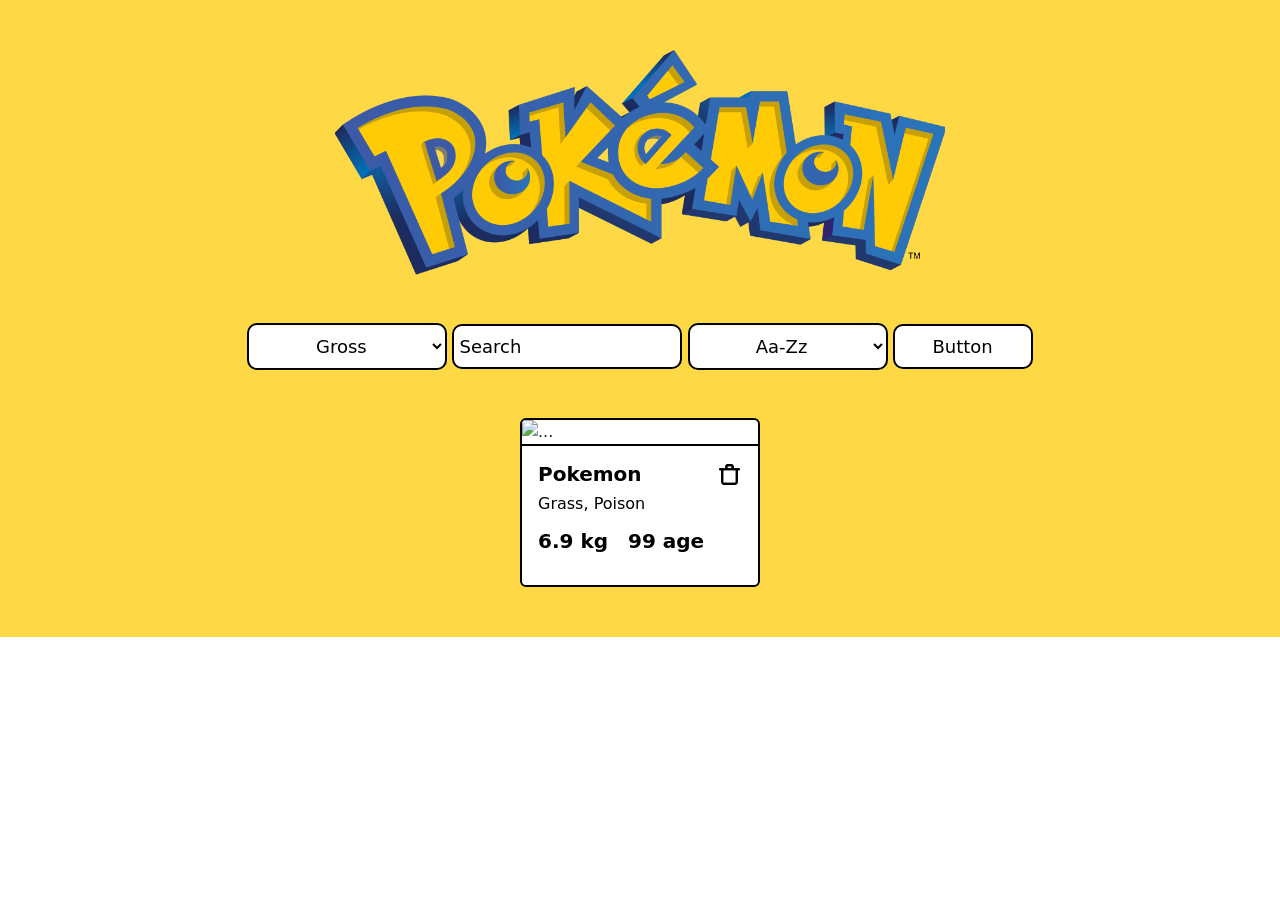
==== Pockemons/pockemons.html @ ff1ae6f5 "fix" ====
<!DOCTYPE html>
<html lang="en">
  <head>
    <meta charset="UTF-8" />
    <meta name="viewport" content="width=device-width, initial-scale=1.0" />
    <title>Document</title>

    <link rel="stylesheet" href="/css/pockemons.min.css" />
    <link
      href="https://cdn.jsdelivr.net/npm/bootstrap@5.2.3/dist/css/bootstrap.min.css"
      rel="stylesheet"
      integrity="sha384-rbsA2VBKQhggwzxH7pPCaAqO46MgnOM80zW1RWuH61DGLwZJEdK2Kadq2F9CUG65"
      crossorigin="anonymous"
    />
  </head>
  <body>
    <section class="hero">
      <div class="container">
        <div class="box">
          <svg
            width="610"
            height="225"
            viewBox="0 0 610 225"
            fill="none"
            xmlns="http://www.w3.org/2000/svg"
            xmlns:xlink="http://www.w3.org/1999/xlink"
          >
            <rect width="610" height="225" fill="url(#pattern0)" />
            <defs>
              <pattern
                id="pattern0"
                patternContentUnits="objectBoundingBox"
                width="1"
                height="1"
              >
                <use
                  xlink:href="#image0_1_24"
                  transform="matrix(0.000978388 0 0 0.00265252 -0.000934905 0)"
                />
              </pattern>
              <image
                id="image0_1_24"
                width="1024"
                height="377"
                xlink:href="[data-uri]"
              />
            </defs>
          </svg>
          <form class="form mt-5">
            <select class="select-style" name="" id="">
              <option value="gross">Gross</option>
              <option value="gross">Gross</option>
            </select>
            <input class="input-style" type="search" placeholder="Search" />
            <select class="select-style" name="" id="">
              <option value="aa-zz">Aa-Zz</option>
              <option value="aa-zz">Aa-Zz</option>
            </select>
            <button class="btn-style" id="search-btn">Button</button>
          </form>
          <div class="cards mt-5">
            <div class="card" id="card" style="width: 15rem">
              <img src="" class="card-img-top" alt="..." />
              <div class="card-body card__body">
                <div class="d-flex justify-content-between">
                  <div>
                    <h5 class="card__title">Pokemon</h5>
                    <p class="card__text">Grass, Poison</p>
                  </div>
                  <svg
                    width="25"
                    height="25"
                    viewBox="0 0 30 30"
                    fill="none"
                    id="delete-btn"
                    xmlns="http://www.w3.org/2000/svg"
                  >
                    <path
                      fill-rule="evenodd"
                      clip-rule="evenodd"
                      d="M22.5 23.75C22.5 24.4387 21.94 25 21.25 25H8.75C8.06 25 7.5 24.4387 7.5 23.75V10H22.5V23.75ZM12.5 5.41C12.5 5.21625 12.7675 5 13.125 5H16.875C17.2325 5 17.5 5.21625 17.5 5.41V7.5H12.5V5.41ZM26.25 7.5H25H20V5.41C20 3.805 18.5987 2.5 16.875 2.5H13.125C11.4012 2.5 10 3.805 10 5.41V7.5H5H3.75C3.0625 7.5 2.5 8.0625 2.5 8.75C2.5 9.4375 3.0625 10 3.75 10H5V23.75C5 25.8175 6.6825 27.5 8.75 27.5H21.25C23.3175 27.5 25 25.8175 25 23.75V10H26.25C26.9375 10 27.5 9.4375 27.5 8.75C27.5 8.0625 26.9375 7.5 26.25 7.5Z"
                      fill="black"
                    />
                    <mask
                      id="mask0_1_502"
                      style="mask-type: luminance"
                      maskUnits="userSpaceOnUse"
                      x="2"
                      y="2"
                      width="26"
                      height="26"
                    >
                      <path
                        class="change"
                        fill-rule="evenodd"
                        clip-rule="evenodd"
                        d="M22.5 23.75C22.5 24.4387 21.94 25 21.25 25H8.75C8.06 25 7.5 24.4387 7.5 23.75V10H22.5V23.75ZM12.5 5.41C12.5 5.21625 12.7675 5 13.125 5H16.875C17.2325 5 17.5 5.21625 17.5 5.41V7.5H12.5V5.41ZM26.25 7.5H25H20V5.41C20 3.805 18.5987 2.5 16.875 2.5H13.125C11.4012 2.5 10 3.805 10 5.41V7.5H5H3.75C3.0625 7.5 2.5 8.0625 2.5 8.75C2.5 9.4375 3.0625 10 3.75 10H5V23.75C5 25.8175 6.6825 27.5 8.75 27.5H21.25C23.3175 27.5 25 25.8175 25 23.75V10H26.25C26.9375 10 27.5 9.4375 27.5 8.75C27.5 8.0625 26.9375 7.5 26.25 7.5Z"
                        fill="white"
                      />
                    </mask>
                    <g mask="url(#mask0_1_502)">
                      <rect
                        width="30"
                        height="30"
                        class="change"
                        fill="black"
                      />
                    </g>
                  </svg>
                </div>
                <div class="card__content">
                  <p class="card__kg">6.9 kg</p>
                  <p class="card__age">99 age</p>
                </div>
              </div>
            </div>
          </div>
        </div>
      </div>
    </section>
    <script src="pokemon.js"></script>
    <script src="pockemons.js"></script>
  </body>
</html>
---- css/pockemons.min.css ----
*{margin:0;padding:0}.container{width:1200px;margin:0 auto}select,input{outline:none}.hero{background:#ffd845}.box{padding:50px;display:flex;flex-direction:column;align-items:center}.select-style,.input-style,.btn-style{border-radius:10px;border:2px solid #000;background:#fff;color:#000;font-size:18px;line-height:normal}.select-style{width:200px;padding:10px 0;text-align:center}.input-style{width:230px;padding:10px 5px 10px 5px}input::-moz-placeholder{color:#000;font-size:18px;line-height:normal}input::placeholder{color:#000;font-size:18px;line-height:normal}.btn-style{width:140px;padding:10px 0}.cards{display:flex;flex-wrap:wrap;align-items:center;justify-content:center;gap:30px}#card{border:2px solid #000}.card__title{color:#000;font-size:20px;font-weight:700;line-height:normal}.card__text{color:#000;font-size:16px;font-style:normal;font-weight:500;line-height:normal}.card__body{border-top:2px solid #000}.card__content{display:flex;align-items:center;justify-content:start;gap:20px}.card__kg,.card__age{color:#000;font-size:20px;font-style:normal;font-weight:700;line-height:normal}.change:hover{fill:red}.change:active{fill:#000}/*# sourceMappingURL=pockemons.min.css.map */
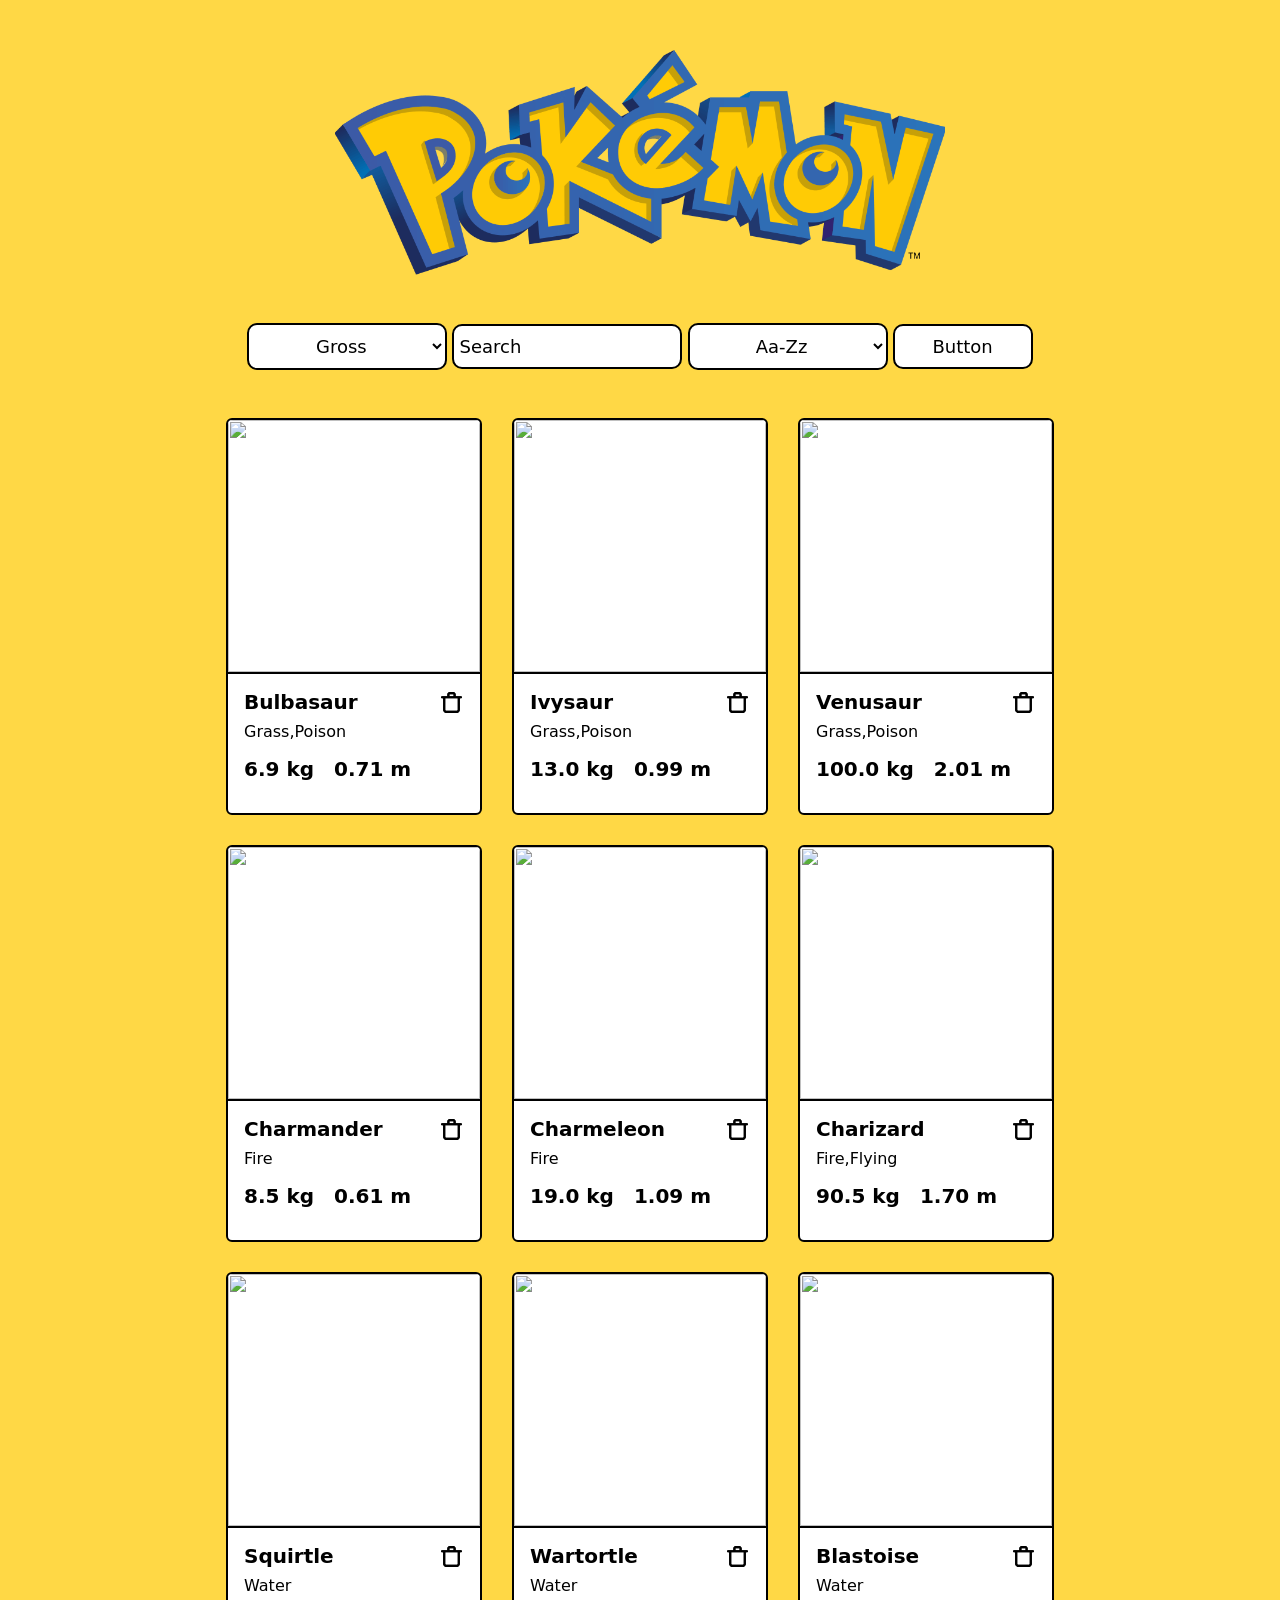
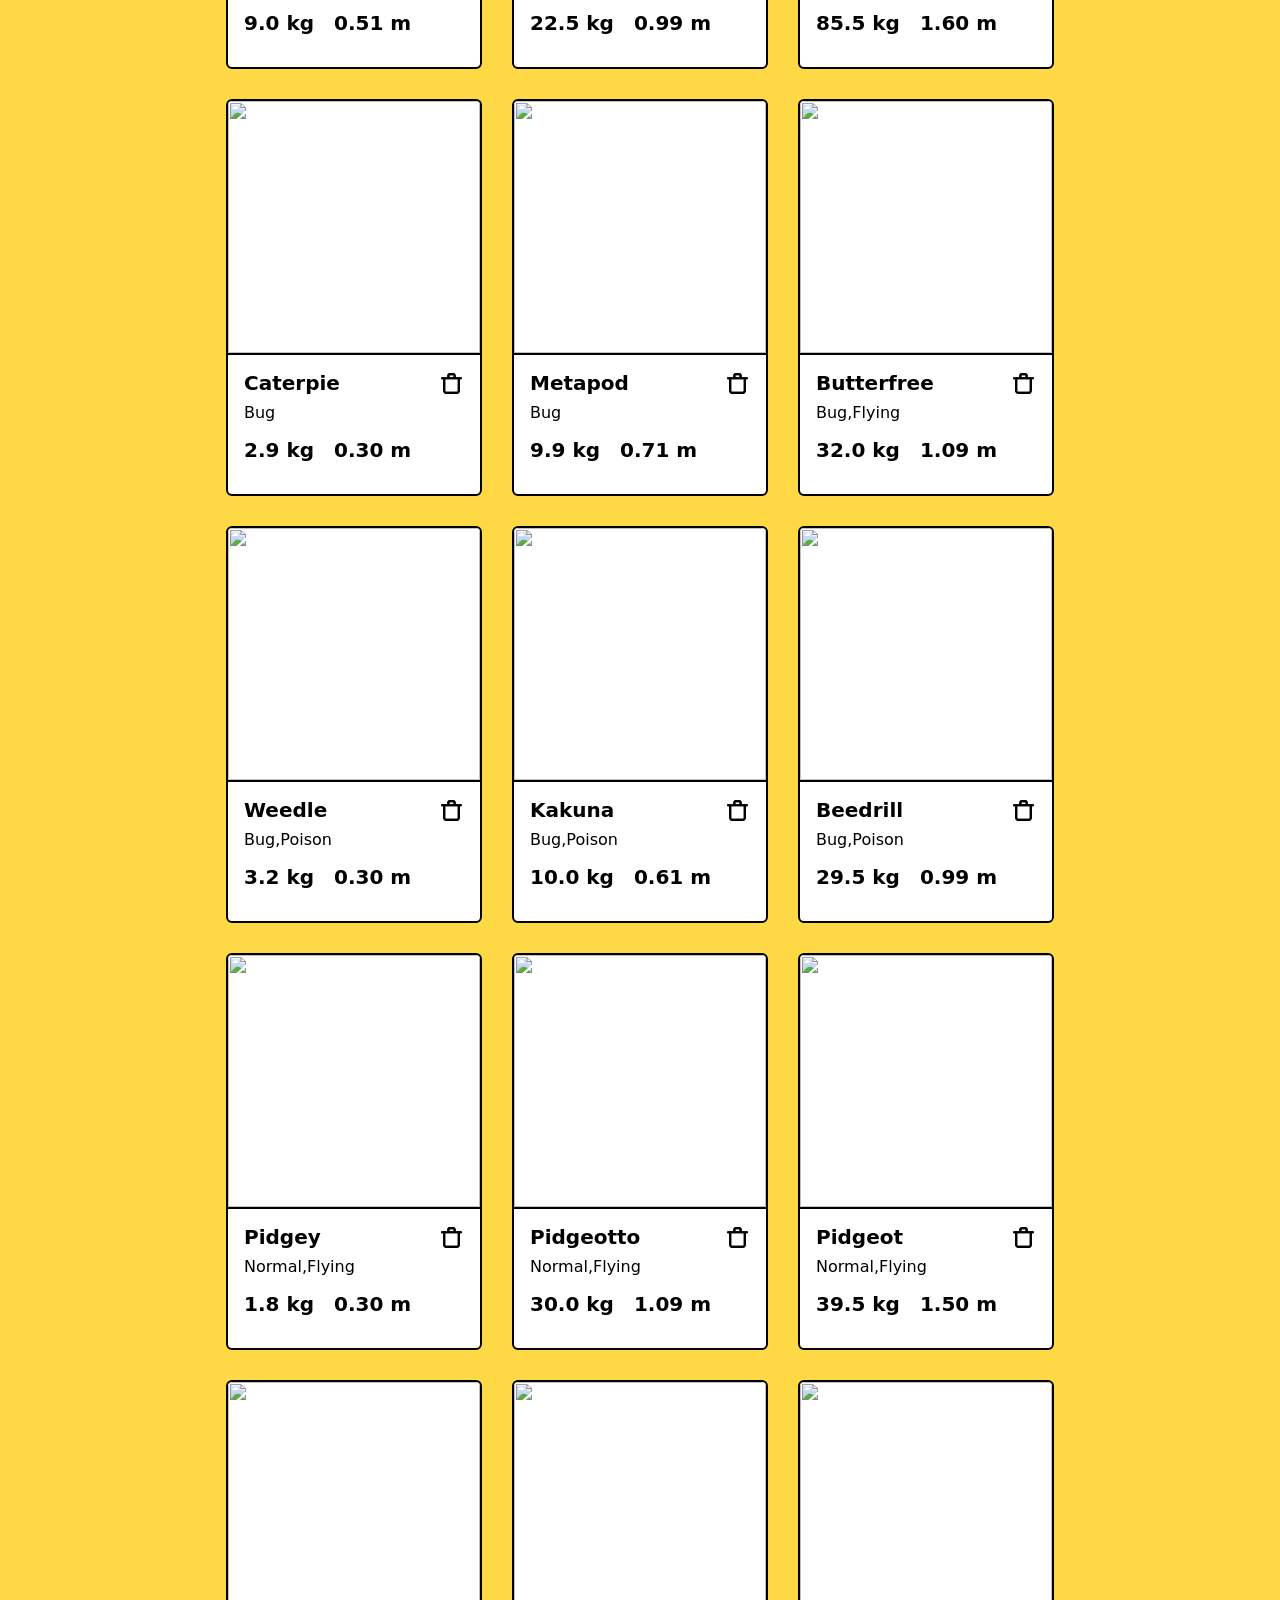
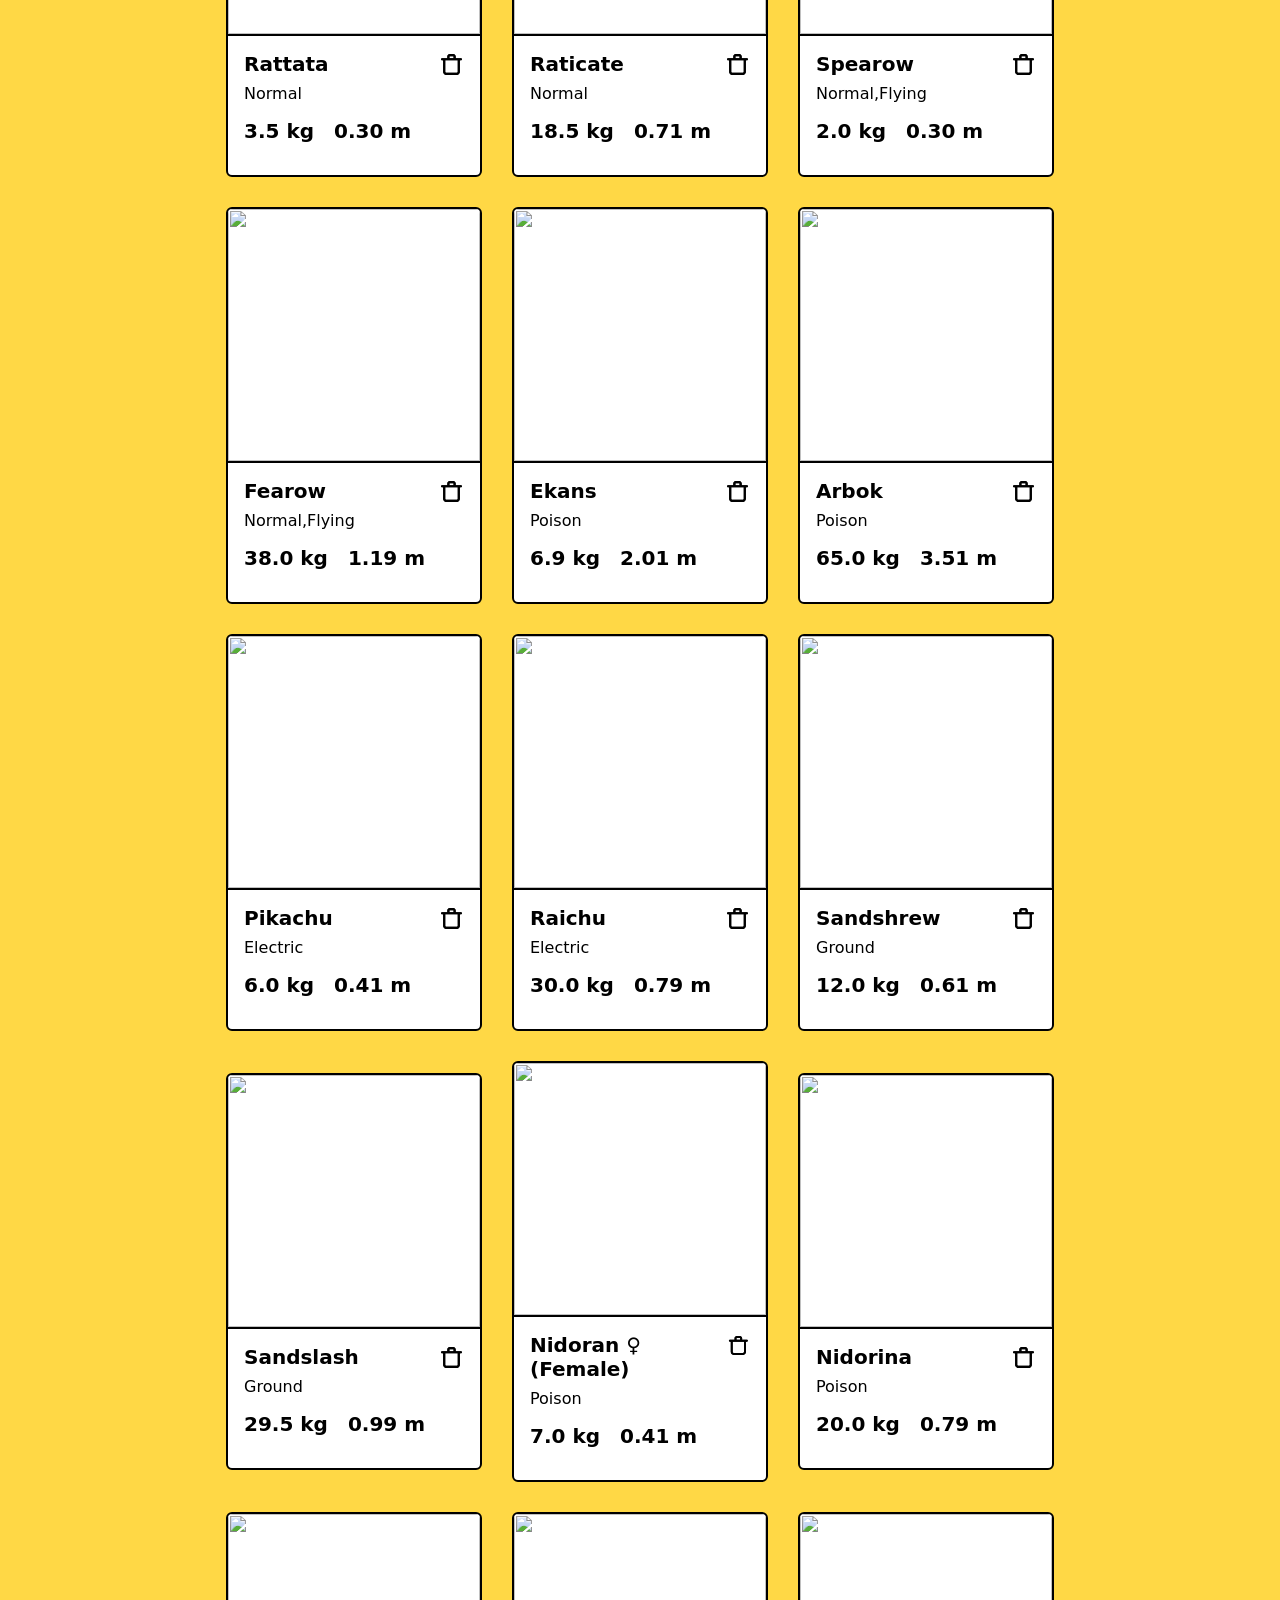
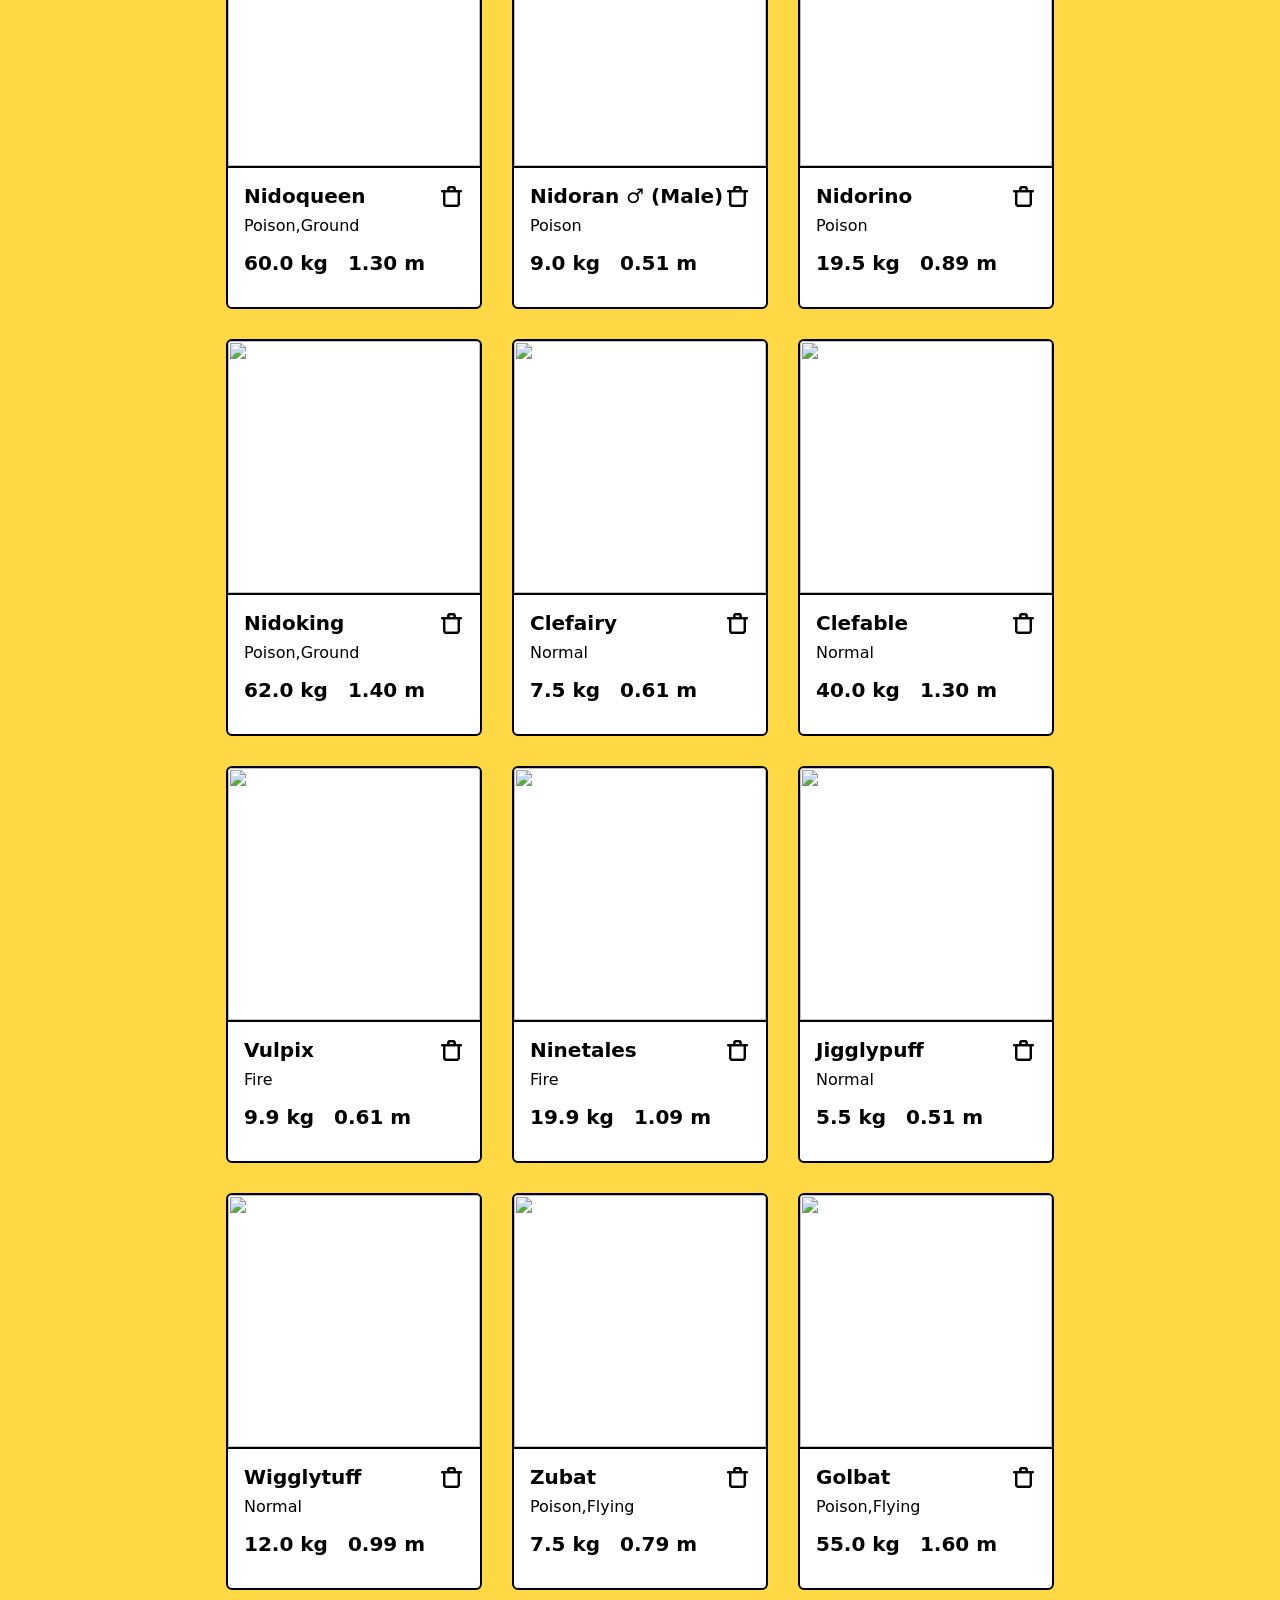
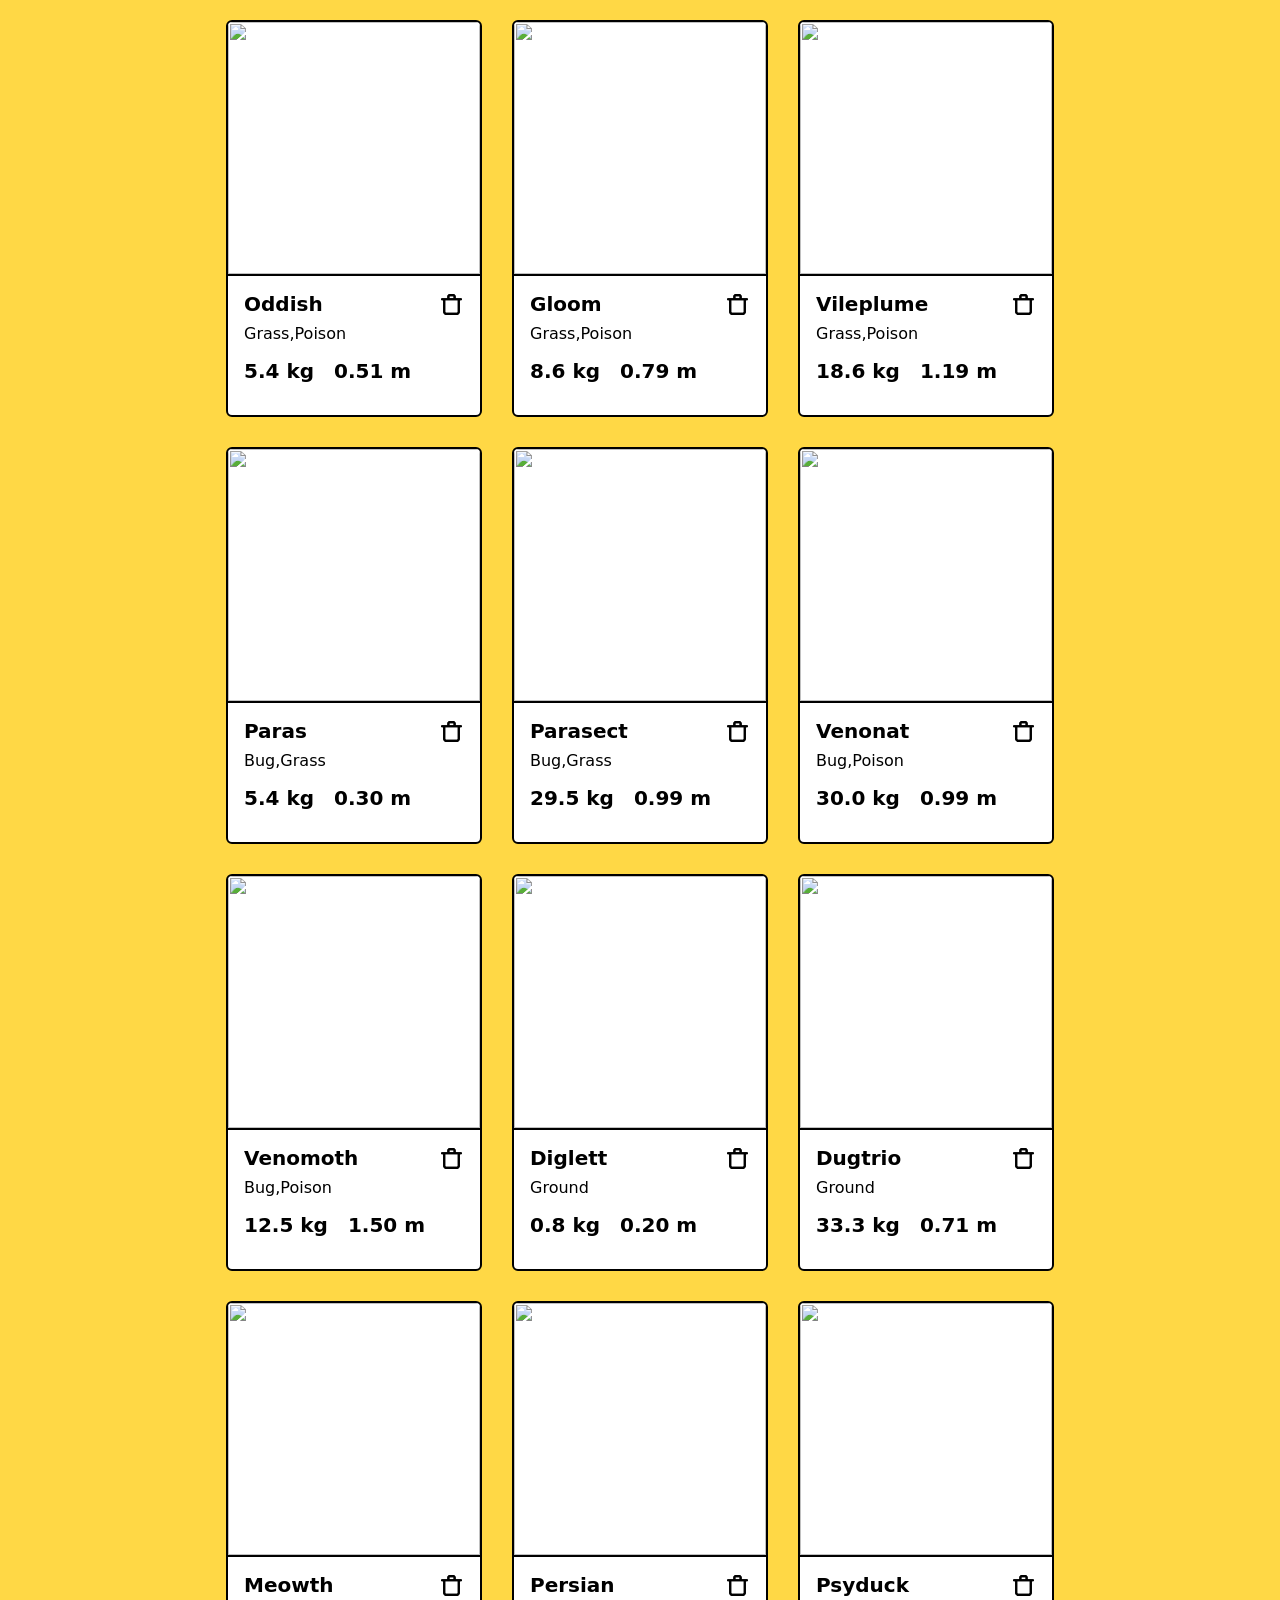
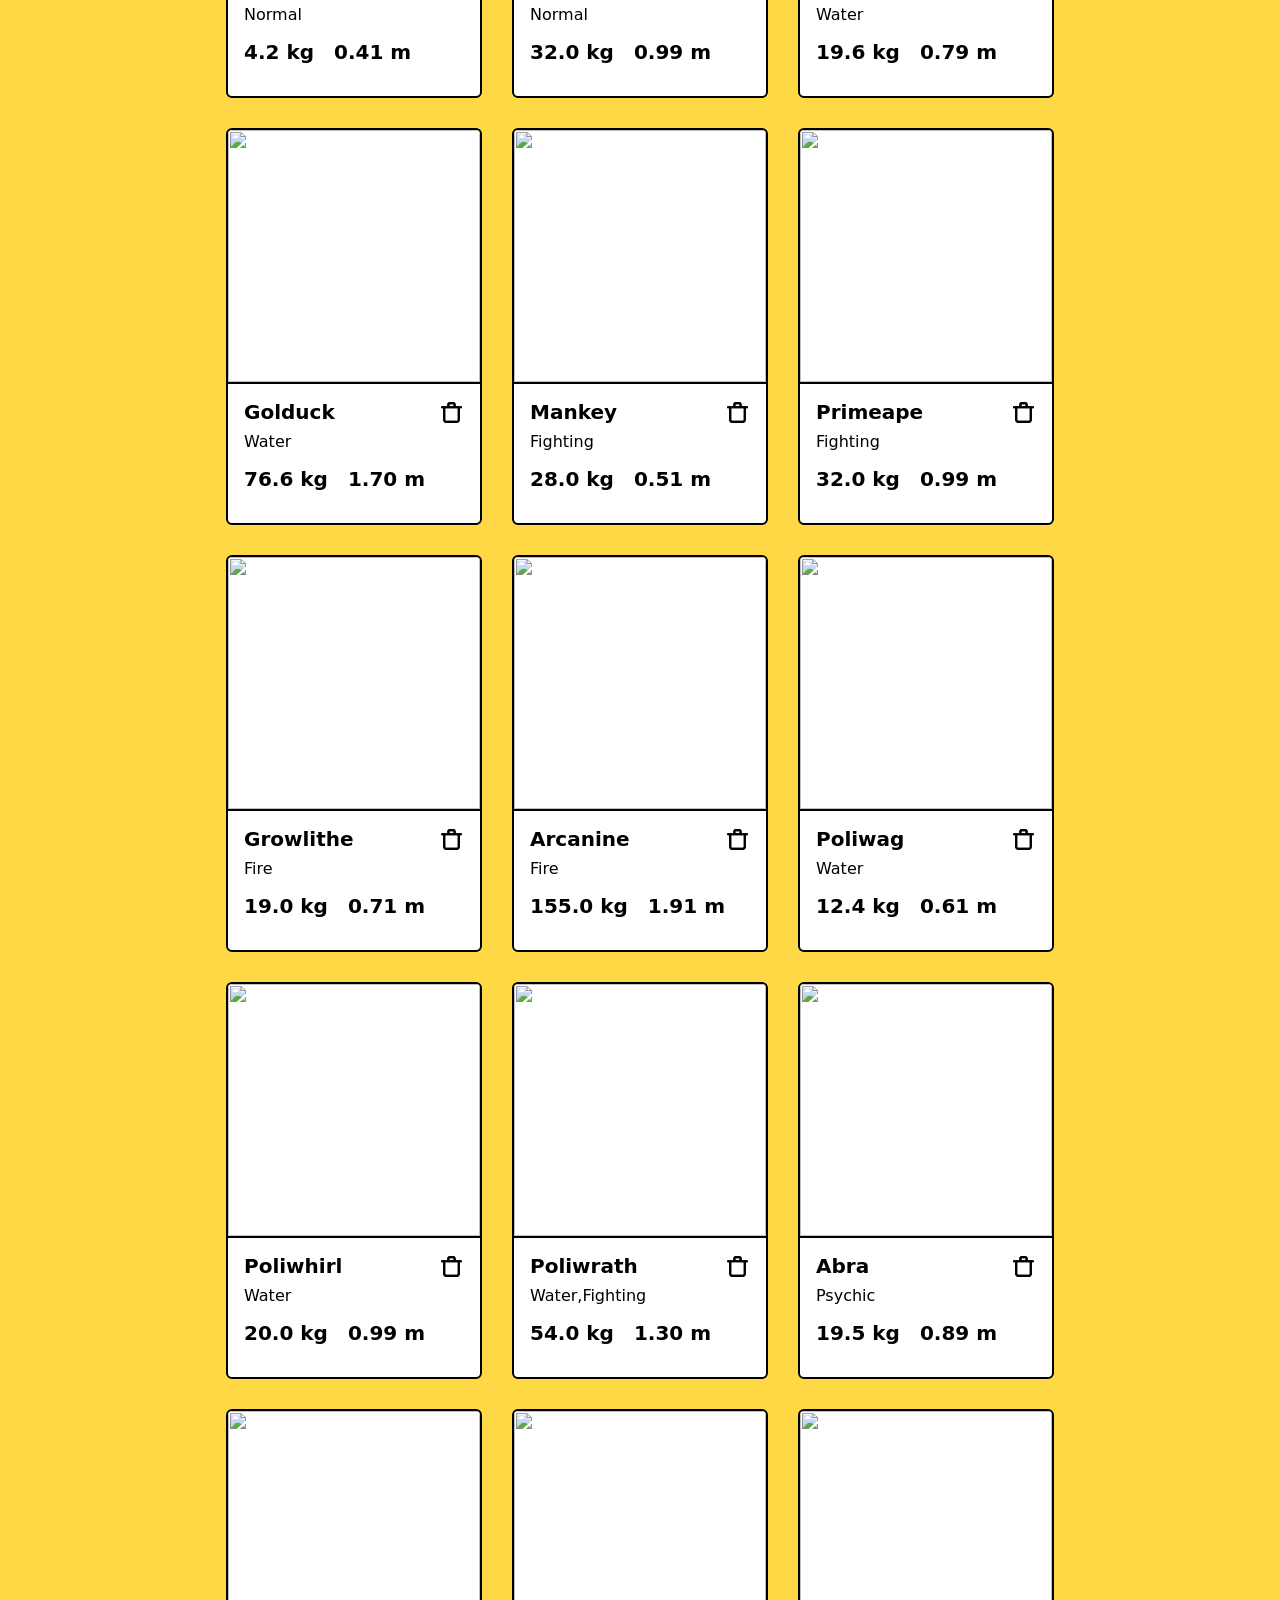
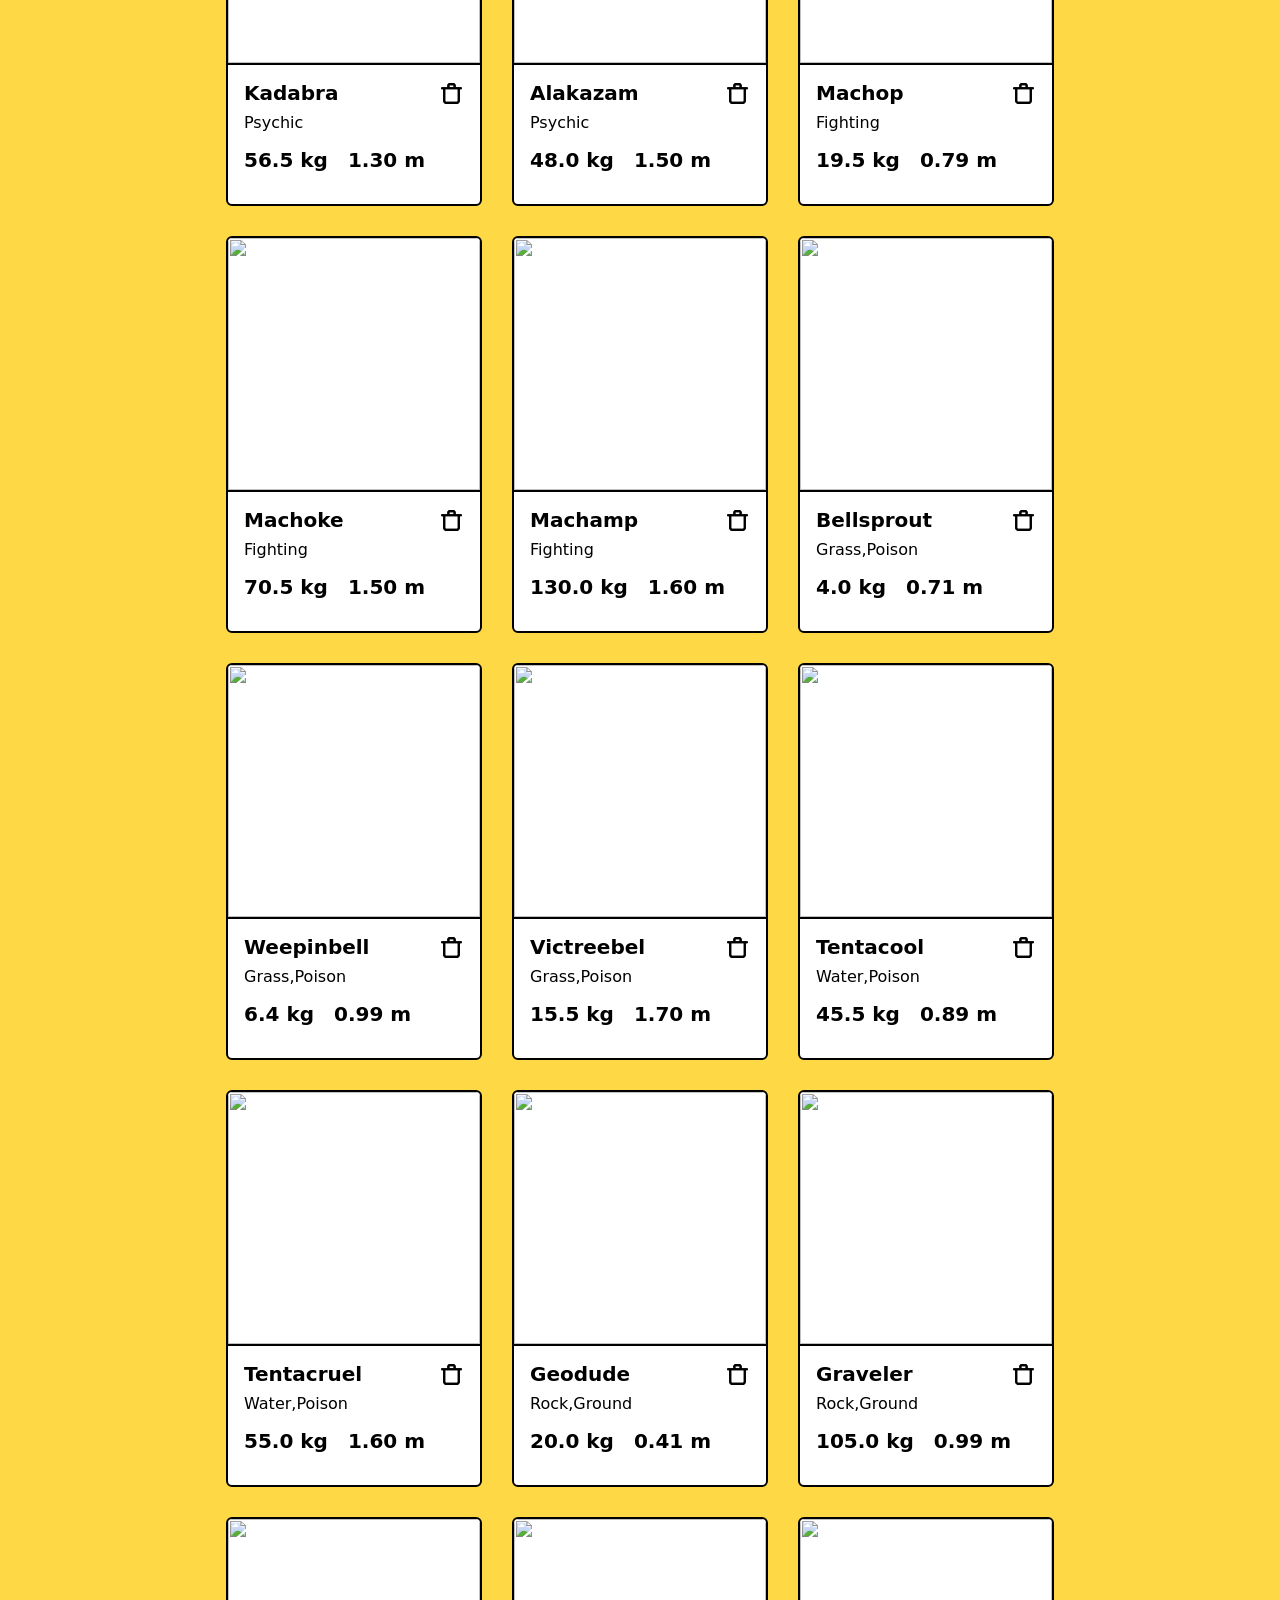
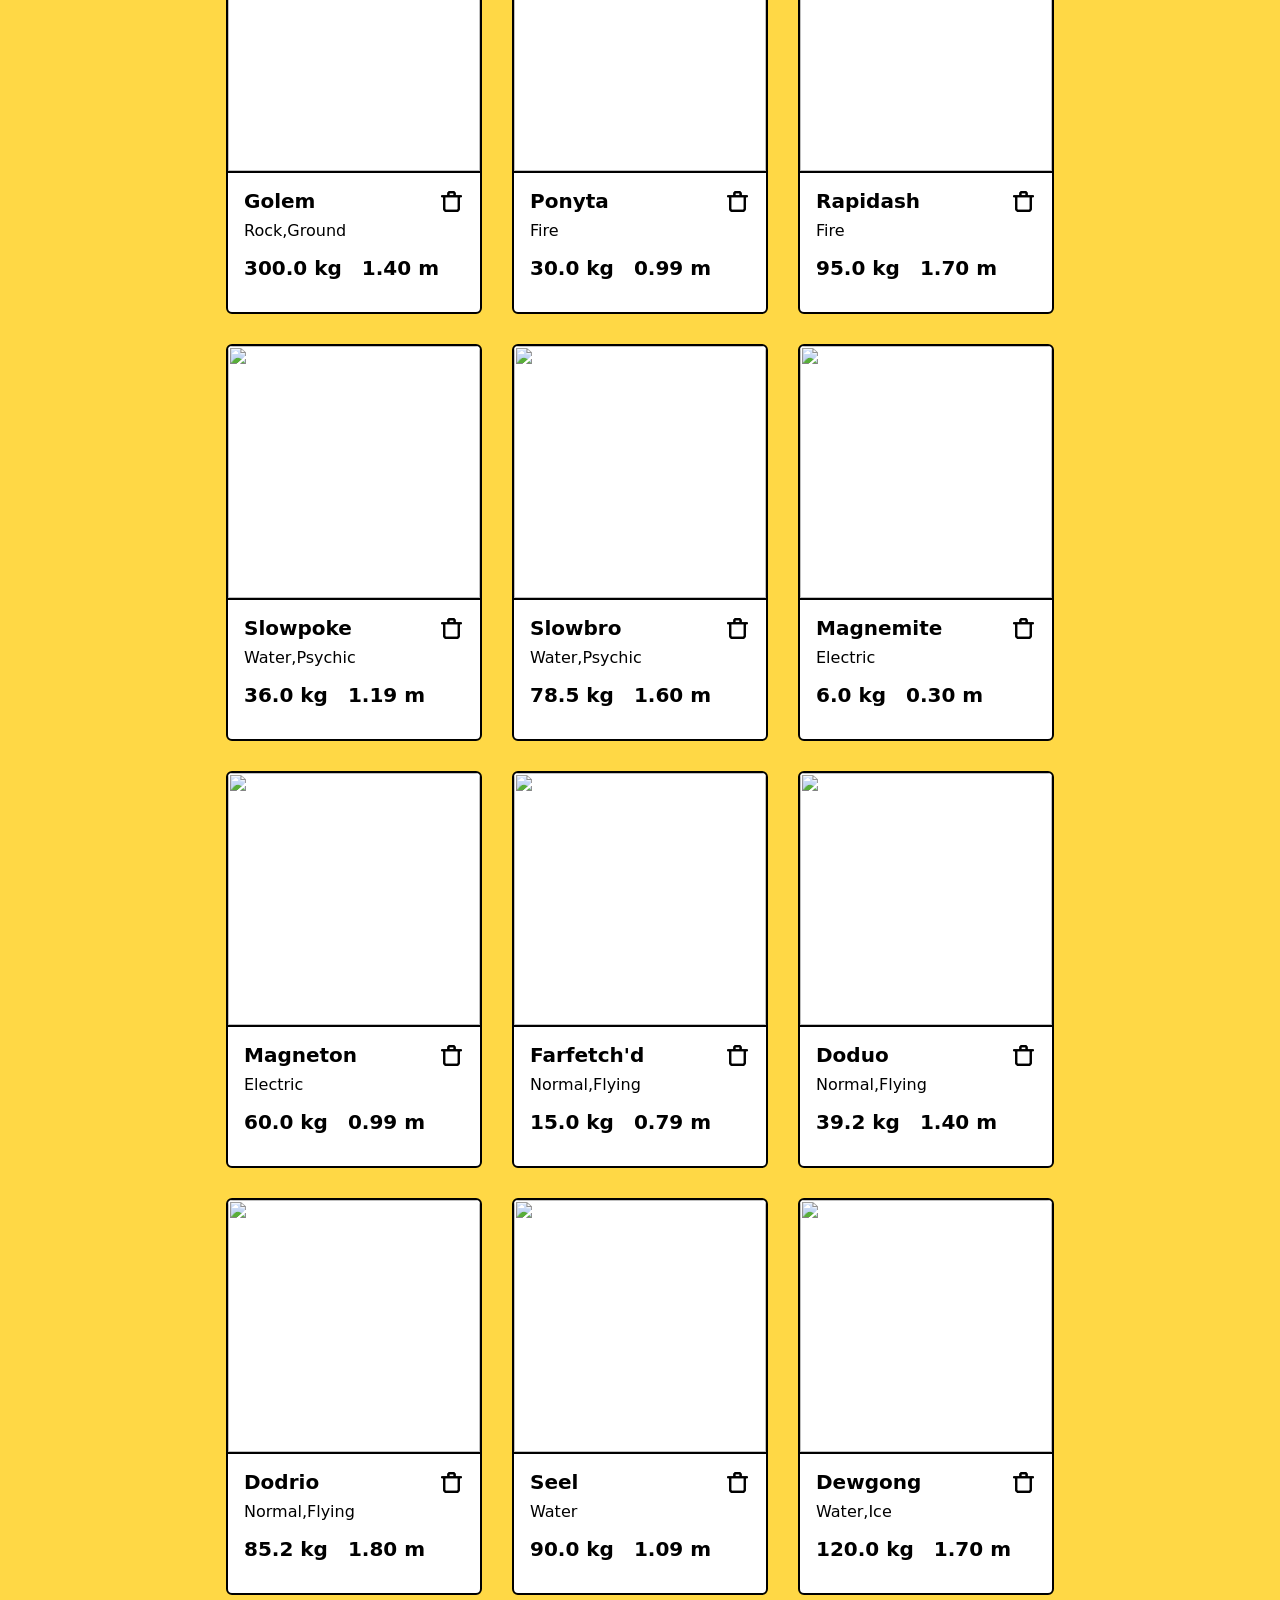
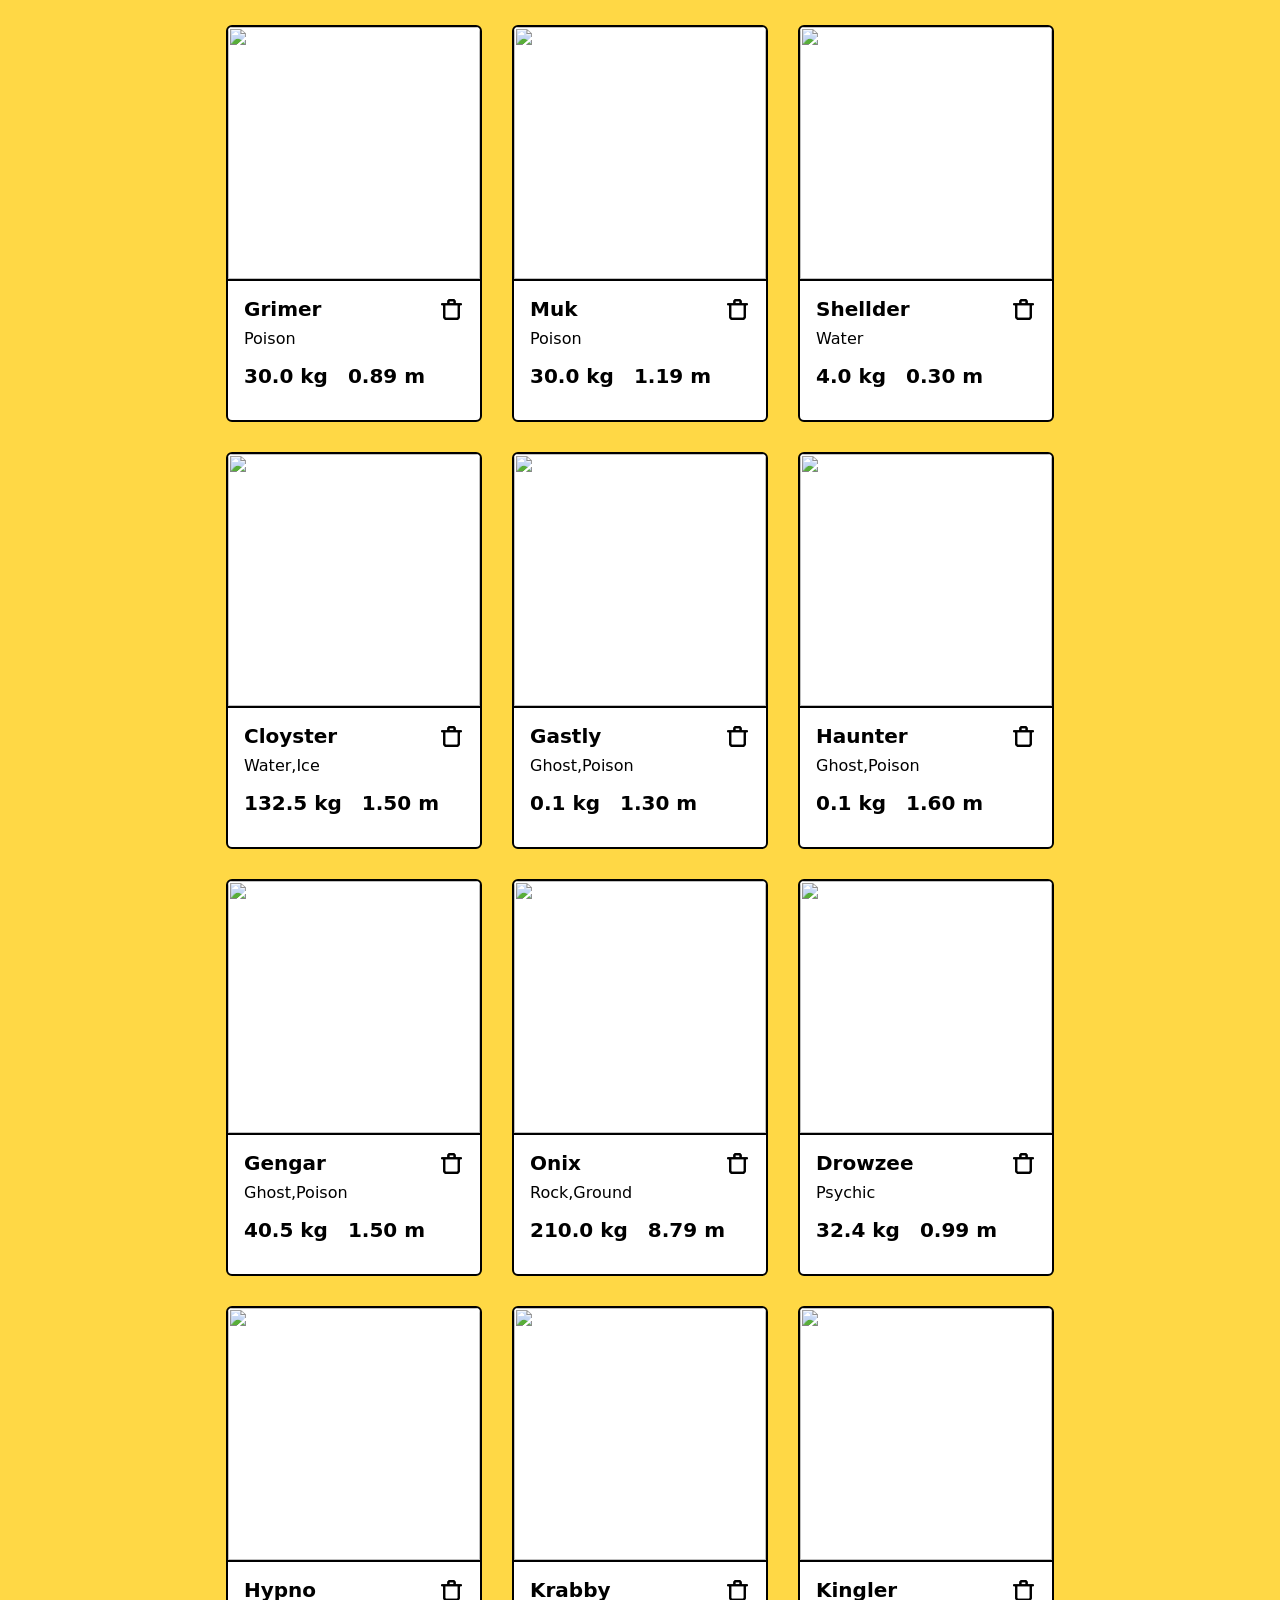
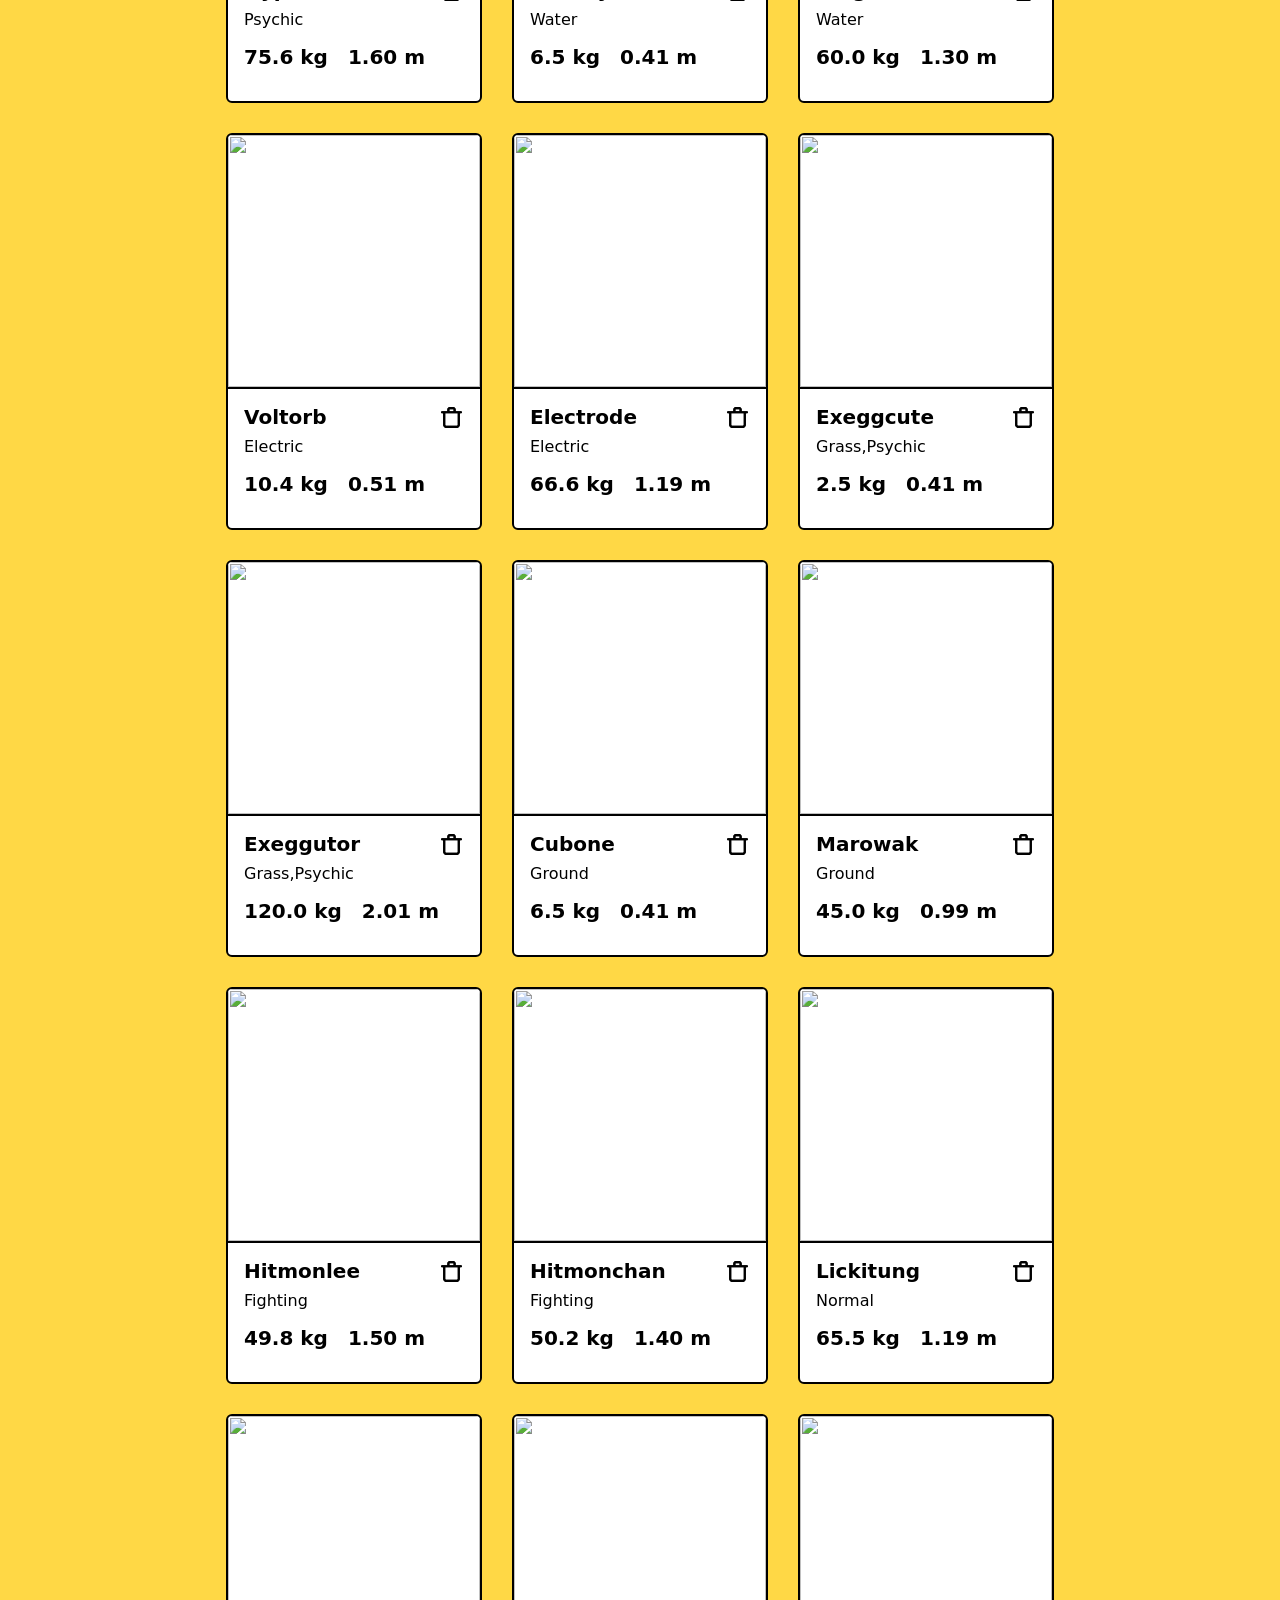
==== commit 4b268eb8: "renderFn done" ====
--- a/Pockemons/pockemons.html
+++ b/Pockemons/pockemons.html
@@ -46,12 +46,17 @@
               />
             </defs>
           </svg>
-          <form class="form mt-5">
+          <form class="form mt-5" id="form">
             <select class="select-style" name="" id="">
               <option value="gross">Gross</option>
               <option value="gross">Gross</option>
             </select>
-            <input class="input-style" type="search" placeholder="Search" />
+            <input
+              class="input-style"
+              id="search"
+              type="search"
+              placeholder="Search"
+            />
             <select class="select-style" name="" id="">
               <option value="aa-zz">Aa-Zz</option>
               <option value="aa-zz">Aa-Zz</option>
@@ -59,7 +64,7 @@
             <button class="btn-style" id="search-btn">Button</button>
           </form>
           <div class="cards mt-5">
-            <div class="card" id="card" style="width: 15rem">
+            <!-- <div class="card" style="width: 15rem">
               <img src="" class="card-img-top" alt="..." />
               <div class="card-body card__body">
                 <div class="d-flex justify-content-between">
@@ -113,7 +118,7 @@
                   <p class="card__age">99 age</p>
                 </div>
               </div>
-            </div>
+            </div> -->
           </div>
         </div>
       </div>
--- a/css/pockemons.min.css
+++ b/css/pockemons.min.css
@@ -1 +1 @@
-*{margin:0;padding:0}.container{width:1200px;margin:0 auto}select,input{outline:none}.hero{background:#ffd845}.box{padding:50px;display:flex;flex-direction:column;align-items:center}.select-style,.input-style,.btn-style{border-radius:10px;border:2px solid #000;background:#fff;color:#000;font-size:18px;line-height:normal}.select-style{width:200px;padding:10px 0;text-align:center}.input-style{width:230px;padding:10px 5px 10px 5px}input::-moz-placeholder{color:#000;font-size:18px;line-height:normal}input::placeholder{color:#000;font-size:18px;line-height:normal}.btn-style{width:140px;padding:10px 0}.cards{display:flex;flex-wrap:wrap;align-items:center;justify-content:center;gap:30px}#card{border:2px solid #000}.card__title{color:#000;font-size:20px;font-weight:700;line-height:normal}.card__text{color:#000;font-size:16px;font-style:normal;font-weight:500;line-height:normal}.card__body{border-top:2px solid #000}.card__content{display:flex;align-items:center;justify-content:start;gap:20px}.card__kg,.card__age{color:#000;font-size:20px;font-style:normal;font-weight:700;line-height:normal}.change:hover{fill:red}.change:active{fill:#000}/*# sourceMappingURL=pockemons.min.css.map */+*{margin:0;padding:0}.container{width:1200px;margin:0 auto}select,input{outline:none}.hero{background:#ffd845}.box{padding:50px;display:flex;flex-direction:column;align-items:center}.select-style,.input-style,.btn-style{border-radius:10px;border:2px solid #000;background:#fff;color:#000;font-size:18px;line-height:normal}.select-style{width:200px;padding:10px 0;text-align:center}.input-style{width:230px;padding:10px 5px 10px 5px}input::-moz-placeholder{color:#000;font-size:18px;line-height:normal}input::placeholder{color:#000;font-size:18px;line-height:normal}.btn-style{width:140px;padding:10px 0}.cards{display:flex;flex-wrap:wrap;align-items:center;justify-content:center;gap:30px}.card{border:2px solid #000 !important}.card__title{color:#000;font-size:20px;font-weight:700;line-height:normal}.card__text{color:#000;font-size:16px;font-style:normal;font-weight:500;line-height:normal}.card__body{border-top:2px solid #000}.card__content{display:flex;align-items:center;justify-content:start;gap:20px}.card__kg,.card__age{color:#000;font-size:20px;font-style:normal;font-weight:700;line-height:normal}.change:hover{fill:red}.change:active{fill:#000}/*# sourceMappingURL=pockemons.min.css.map */
